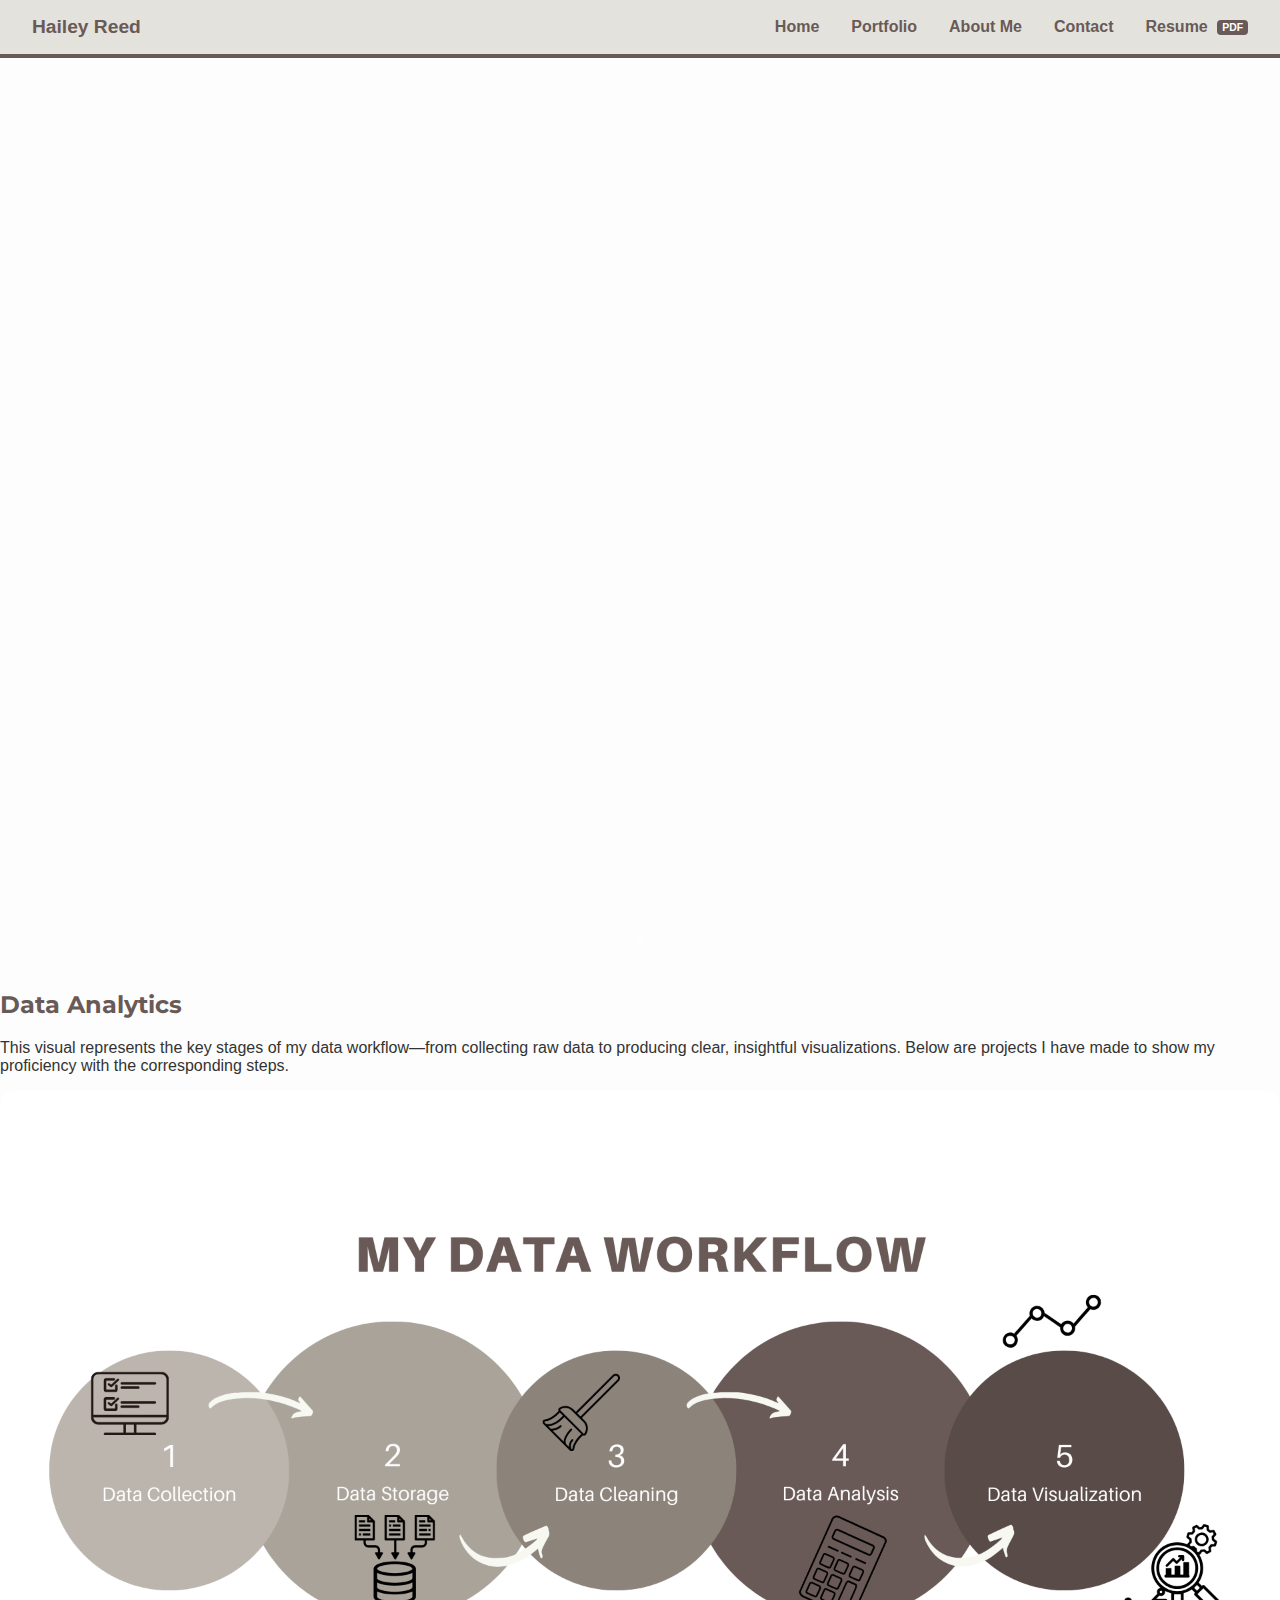
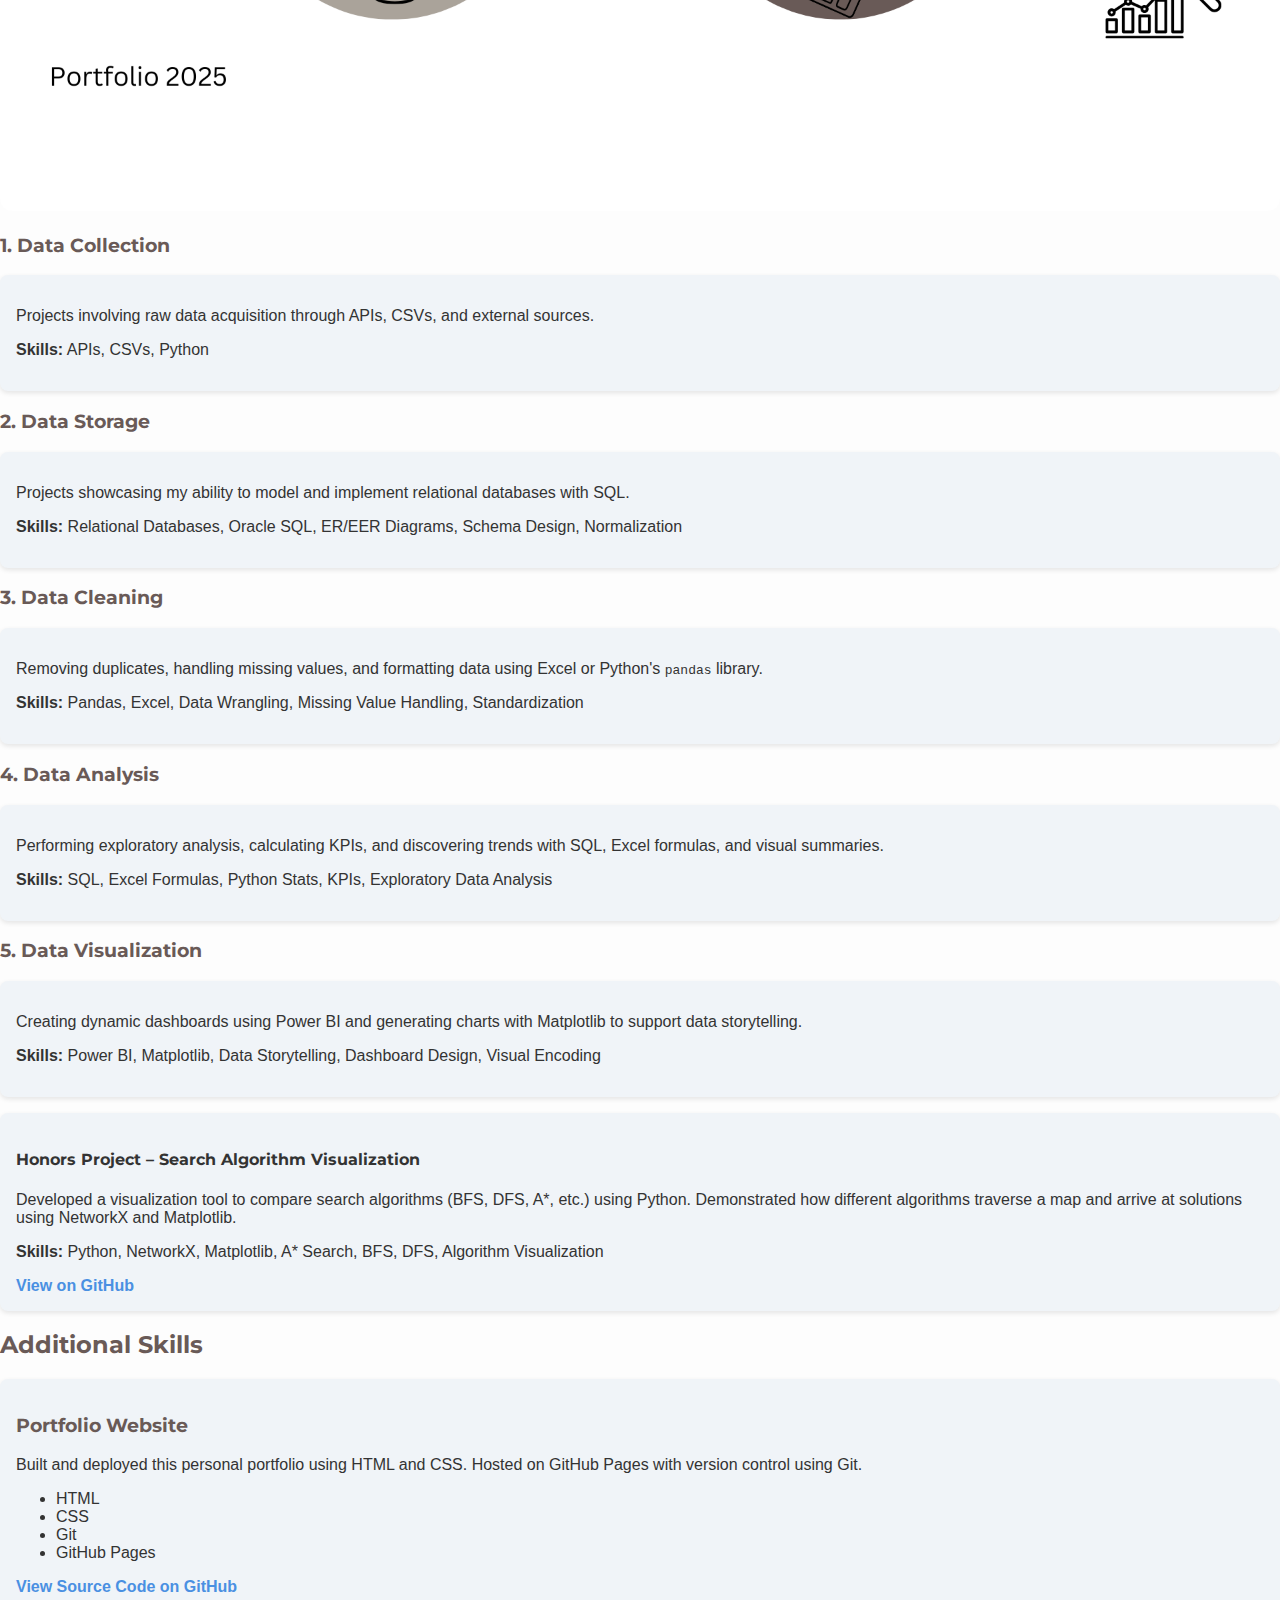
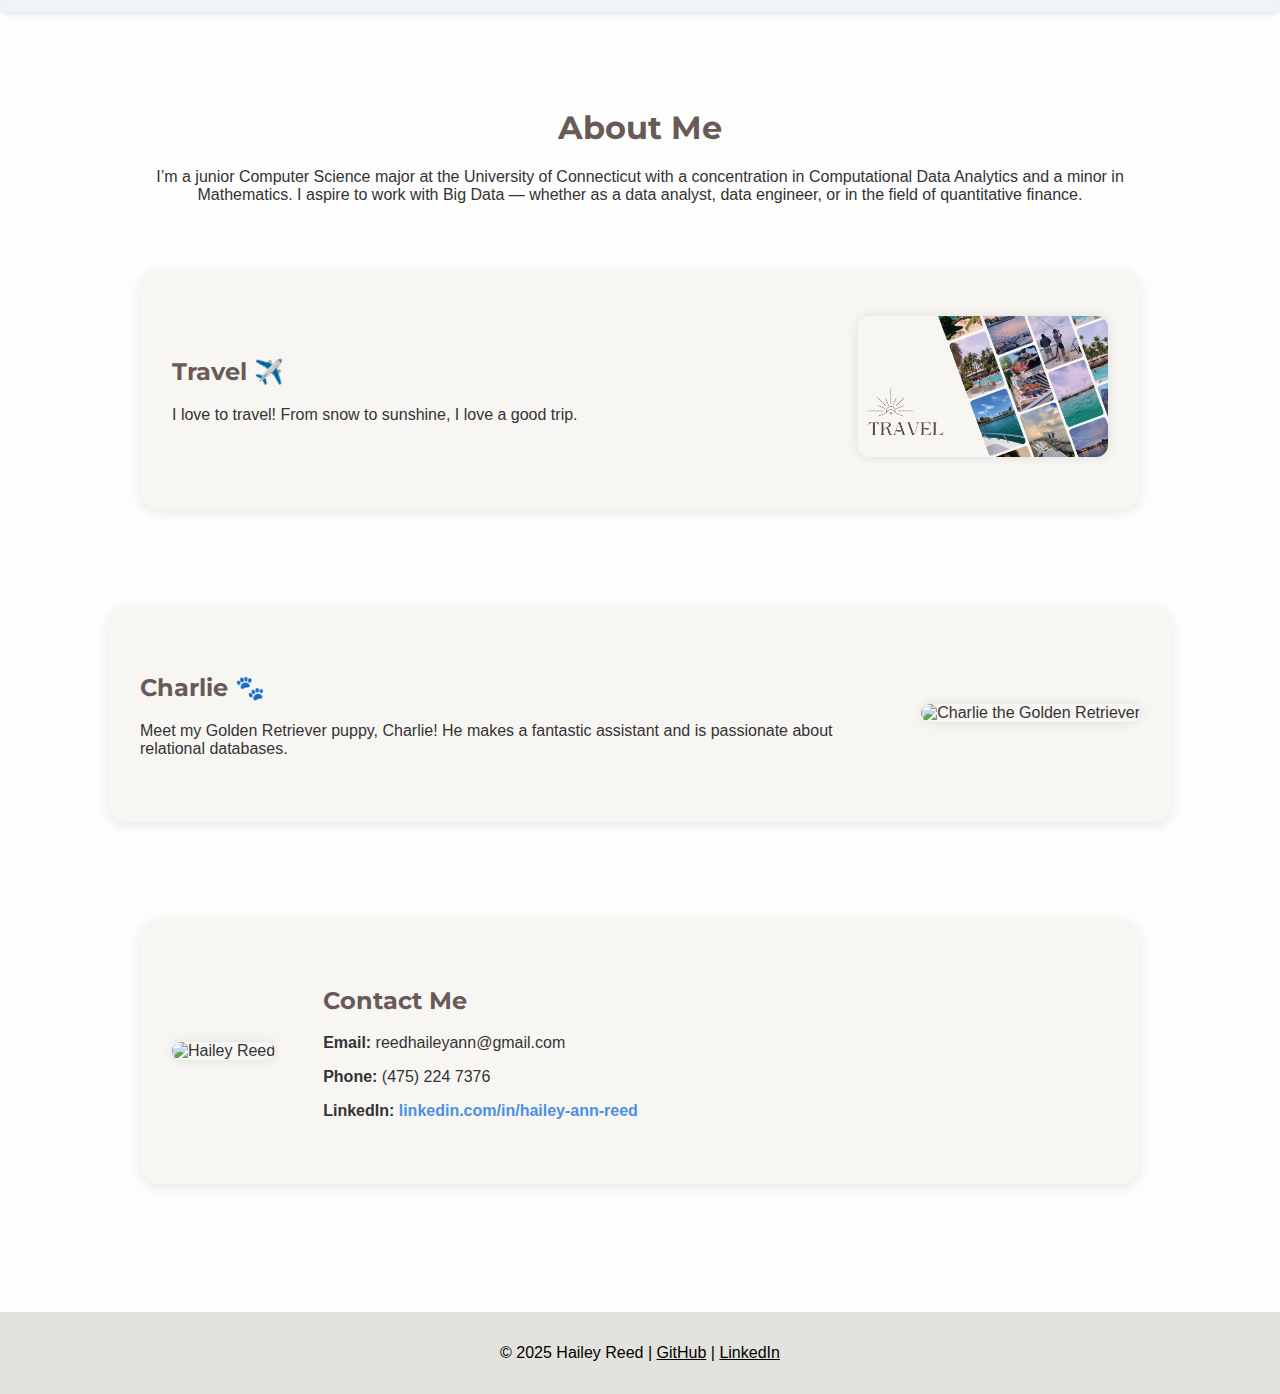
==== index.html @ c3142615 "Update index.html" ====
<!DOCTYPE html>
<html lang="en">
<head>
  <meta charset="UTF-8" />
  <meta name="viewport" content="width=device-width, initial-scale=1.0" />
  <title>Hailey Reed | Portfolio</title>
  <link rel="icon" type="image/png" href="favicon.png" sizes="32x32" />
  <style>
    @import url('https://fonts.googleapis.com/css2?family=Montserrat:wght@700&display=swap');

html {
  scroll-behavior: auto;
}
body {
  margin: 0;
  font-family: 'Segoe UI', sans-serif;
  background-color: #fdfdfd;
  color: #333;
  display: flex;
  flex-direction: column;
  padding-top: 70px;
}
h1, h2, h3, h4 {
  font-family: 'Montserrat', sans-serif;
}

/* Navigation Bar */
.top-nav {
  width: 100%;
  background-color: #e4e2dd;
  padding: 1rem 2rem;
  position: fixed;
  top: 0;
  left: 0;
  z-index: 1000;
  border-bottom: 4px solid #695a57;
  box-sizing: border-box;
}
.nav-container {
  display: flex;
  justify-content: space-between;
  align-items: center;
}
.nav-title {
  font-size: 1.2rem;
  font-weight: bold;
  color: #695a57;
}
.top-nav nav ul {
  list-style: none;
  margin: 0;
  padding: 0;
  display: flex;
  gap: 2rem;
}
.top-nav nav ul li a {
  text-decoration: none;
  color: #695a57;
  font-weight: bold;
  font-size: 1rem;
  transition: color 0.3s ease;
}
.top-nav nav ul li a:hover {
  color: #000;
}
.pdf-tag {
  background-color: #695a57;
  color: #fff;
  font-size: 0.65rem;
  padding: 2px 5px;
  border-radius: 4px;
  margin-left: 5px;
  vertical-align: middle;
}

/* Layout Containers */
.main-content {
  padding: 0;
}
.about-plain, .contact-main {
  max-width: 1000px;
  margin: 6rem auto;
  padding: 0 2rem;
  text-align: center;
}
.home-section {
  background-color: #bcb5ad;
  background: url('images/home_backround.png') no-repeat center center/cover;
  width: 100%;
  height: 100vh;
  display: flex;
  flex-direction: column;
  align-items: center;
  justify-content: flex-end;
  position: relative;
}
.scroll-down {
  position: absolute;
  bottom: 20px;
  font-size: 2rem;
  color: #fff;
  animation: bounce 2s infinite;
  left: 50%;
  transform: translateX(-50%);
}

/* Bounce Animation */
@keyframes bounce {
  0%, 100% {
    transform: translate(-50%, 0);
  }
  50% {
    transform: translate(-50%, -10px);
  }
}

/* Section Headings */
.about-plain h1, .contact-info h2, .main-content h2, .main-content h3 {
  color: #695a57;
}

/* Feature Sections */
.dog-container, .contact-card {
  display: flex;
  justify-content: center;
  align-items: center;
  gap: 3rem;
  background-color: #f8f6f3;
  border-radius: 20px;
  padding: 3rem 2rem;
  max-width: 1000px;
  margin: 4rem auto;
  box-shadow: 0 4px 12px rgba(0, 0, 0, 0.08);
  flex-wrap: wrap;
}
.dog-text, .contact-info {
  flex: 1;
  min-width: 250px;
  text-align: left;
}
.dog-text h2 {
  color: #695a57;
}
.dog-image img, .contact-photo img {
  width: 250px;
  border-radius: 12px;
  box-shadow: 0 0 12px rgba(0, 0, 0, 0.1);
}

/* Projects and Skills */
.project-card, .skills-box {
  background-color: #f0f4f8;
  padding: 1rem;
  margin: 1rem 0;
  border-radius: 8px;
  box-shadow: 0 2px 5px rgba(0, 0, 0, 0.1);
}
.project-card a, .contact-info a {
  color: #4a90e2;
  text-decoration: none;
  font-weight: bold;
}
.project-card a:hover, .contact-info a:hover {
  text-decoration: underline;
}

/* Footer */
footer {
  background-color: #e4e2dd;
  color: #000;
  text-align: center;
  padding: 1rem;
  margin-top: 2rem;
}
footer a {
  color: #000;
  text-decoration: underline;
}

/* Media Queries */

/* Large Screens */
@media (min-width: 1300px) {
  .home-section {
    max-width: 1200px;
    margin: 0 auto;
  }
}

/* Mobile & Tablet */
@media (max-width: 768px) {
  .home-section {
    height: auto;
    padding: 100px 20px 50px;
    max-width: 500px; /* increased width */
    margin: 0 auto;
    background-size: contain;
    background-position: top center;
    display: flex;
    flex-direction: column;
    align-items: center;
    gap: 1rem;
  }

  .profile-image {
    width: 200px; /* increase from default */
  }
}



  </style>
</head>

<body>
  <header class="top-nav">
    <div class="nav-container">
      <div class="nav-title">Hailey Reed</div>
      <nav>
        <ul>
          <li><a href="#home">Home</a></li>
          <li><a href="#portfolio">Portfolio</a></li>
          <li><a href="#about">About Me</a></li>
          <li><a href="#contact">Contact</a></li>
          <li><a href="Resume.pdf" target="_blank">Resume <span class="pdf-tag">PDF</span></a></li>
        </ul>
      </nav>
    </div>
  </header>

  <main class="main-content">
    <section id="home" class="home-section">
      <div class="scroll-down">↓</div>
    </section>

    <section id="portfolio">
      <h2>Data Analytics</h2>
      <p>This visual represents the key stages of my data workflow—from collecting raw data to producing clear, insightful visualizations. Below are projects I have made to show my proficiency with the corresponding steps.</p>
      <img src="images/5steps.png" alt="Data Workflow Diagram" style="max-width: 100%; border-radius: 12px;" />

      <h3>1. Data Collection</h3>
      <div class="project-card">
        <p>Projects involving raw data acquisition through APIs, CSVs, and external sources.</p>
        <p><strong>Skills:</strong> APIs, CSVs, Python</p>
      </div>

      <h3>2. Data Storage</h3>
      <div class="project-card">
        <p>Projects showcasing my ability to model and implement relational databases with SQL.</p>
        <p><strong>Skills:</strong> Relational Databases, Oracle SQL, ER/EER Diagrams, Schema Design, Normalization</p>
      </div>

      <h3>3. Data Cleaning</h3>
      <div class="project-card">
        <p>Removing duplicates, handling missing values, and formatting data using Excel or Python's <code>pandas</code> library.</p>
        <p><strong>Skills:</strong> Pandas, Excel, Data Wrangling, Missing Value Handling, Standardization</p>
      </div>

      <h3>4. Data Analysis</h3>
      <div class="project-card">
        <p>Performing exploratory analysis, calculating KPIs, and discovering trends with SQL, Excel formulas, and visual summaries.</p>
        <p><strong>Skills:</strong> SQL, Excel Formulas, Python Stats, KPIs, Exploratory Data Analysis</p>
      </div>

      <h3>5. Data Visualization</h3>
      <div class="project-card">
        <p>Creating dynamic dashboards using Power BI and generating charts with Matplotlib to support data storytelling.</p>
        <p><strong>Skills:</strong> Power BI, Matplotlib, Data Storytelling, Dashboard Design, Visual Encoding</p>
      </div>

      <div class="project-card">
        <h4>Honors Project – Search Algorithm Visualization</h4>
        <p>Developed a visualization tool to compare search algorithms (BFS, DFS, A*, etc.) using Python. Demonstrated how different algorithms traverse a map and arrive at solutions using NetworkX and Matplotlib.</p>
        <p><strong>Skills:</strong> Python, NetworkX, Matplotlib, A* Search, BFS, DFS, Algorithm Visualization</p>
        <a href="https://github.com/haileyannreed/yourproject" target="_blank">View on GitHub</a>
      </div>

      <h2>Additional Skills</h2>
      <div class="project-card">
        <h3>Portfolio Website</h3>
        <p>Built and deployed this personal portfolio using HTML and CSS. Hosted on GitHub Pages with version control using Git.</p>
        <ul>
          <li>HTML</li>
          <li>CSS</li>
          <li>Git</li>
          <li>GitHub Pages</li>
        </ul>
        <a href="https://github.com/haileyannreed/portfolio" target="_blank">View Source Code on GitHub</a>
      </div>
    </section>

    <section id="about" class="about-plain">
      <h1>About Me</h1>
      <p>I’m a junior Computer Science major at the University of Connecticut with a concentration in Computational Data Analytics and a minor in Mathematics. I aspire to work with Big Data — whether as a data analyst, data engineer, or in the field of quantitative finance.</p>

      <div class="dog-container">
        <div class="dog-text">
          <h2>Travel ✈️</h2>
          <p>I love to travel! From snow to sunshine, I love a good trip.</p>
        </div>
        <div class="dog-image">
          <img src="images/photo_trav.png" alt="Travel Photos" />
        </div>
      </div>
    </section>
      
      <div class="dog-container">
        <div class="dog-text">
          <h2>Charlie 🐾</h2>
          <p>Meet my Golden Retriever puppy, Charlie! He makes a fantastic assistant and is passionate about relational databases.</p>
        </div>
        <div class="dog-image">
          <img src="images/newchar.png" alt="Charlie the Golden Retriever" />
        </div>
      </div>
    </section>

  <section id="contact" class="contact-main">
      <div class="contact-card">
        <div class="contact-photo">
          <img src="images/Headshot_Jan2025.jpg" alt="Hailey Reed" />
        </div>
        <div class="contact-info">
          <h2>Contact Me</h2>
          <p><strong>Email:</strong> reedhaileyann@gmail.com</p>
          <p><strong>Phone:</strong> (475) 224 7376</p>
          <p><strong>LinkedIn:</strong> <a href="https://www.linkedin.com/in/hailey-ann-reed/" target="_blank">linkedin.com/in/hailey-ann-reed</a></p>
        </div>
      </div>
  </section>
  </main>
  
  <footer>
    <p>© 2025 Hailey Reed | <a href="https://github.com/haileyannreed">GitHub</a> | <a href="https://www.linkedin.com/in/hailey-ann-reed/">LinkedIn</a></p>
  </footer>
</body>
</html>
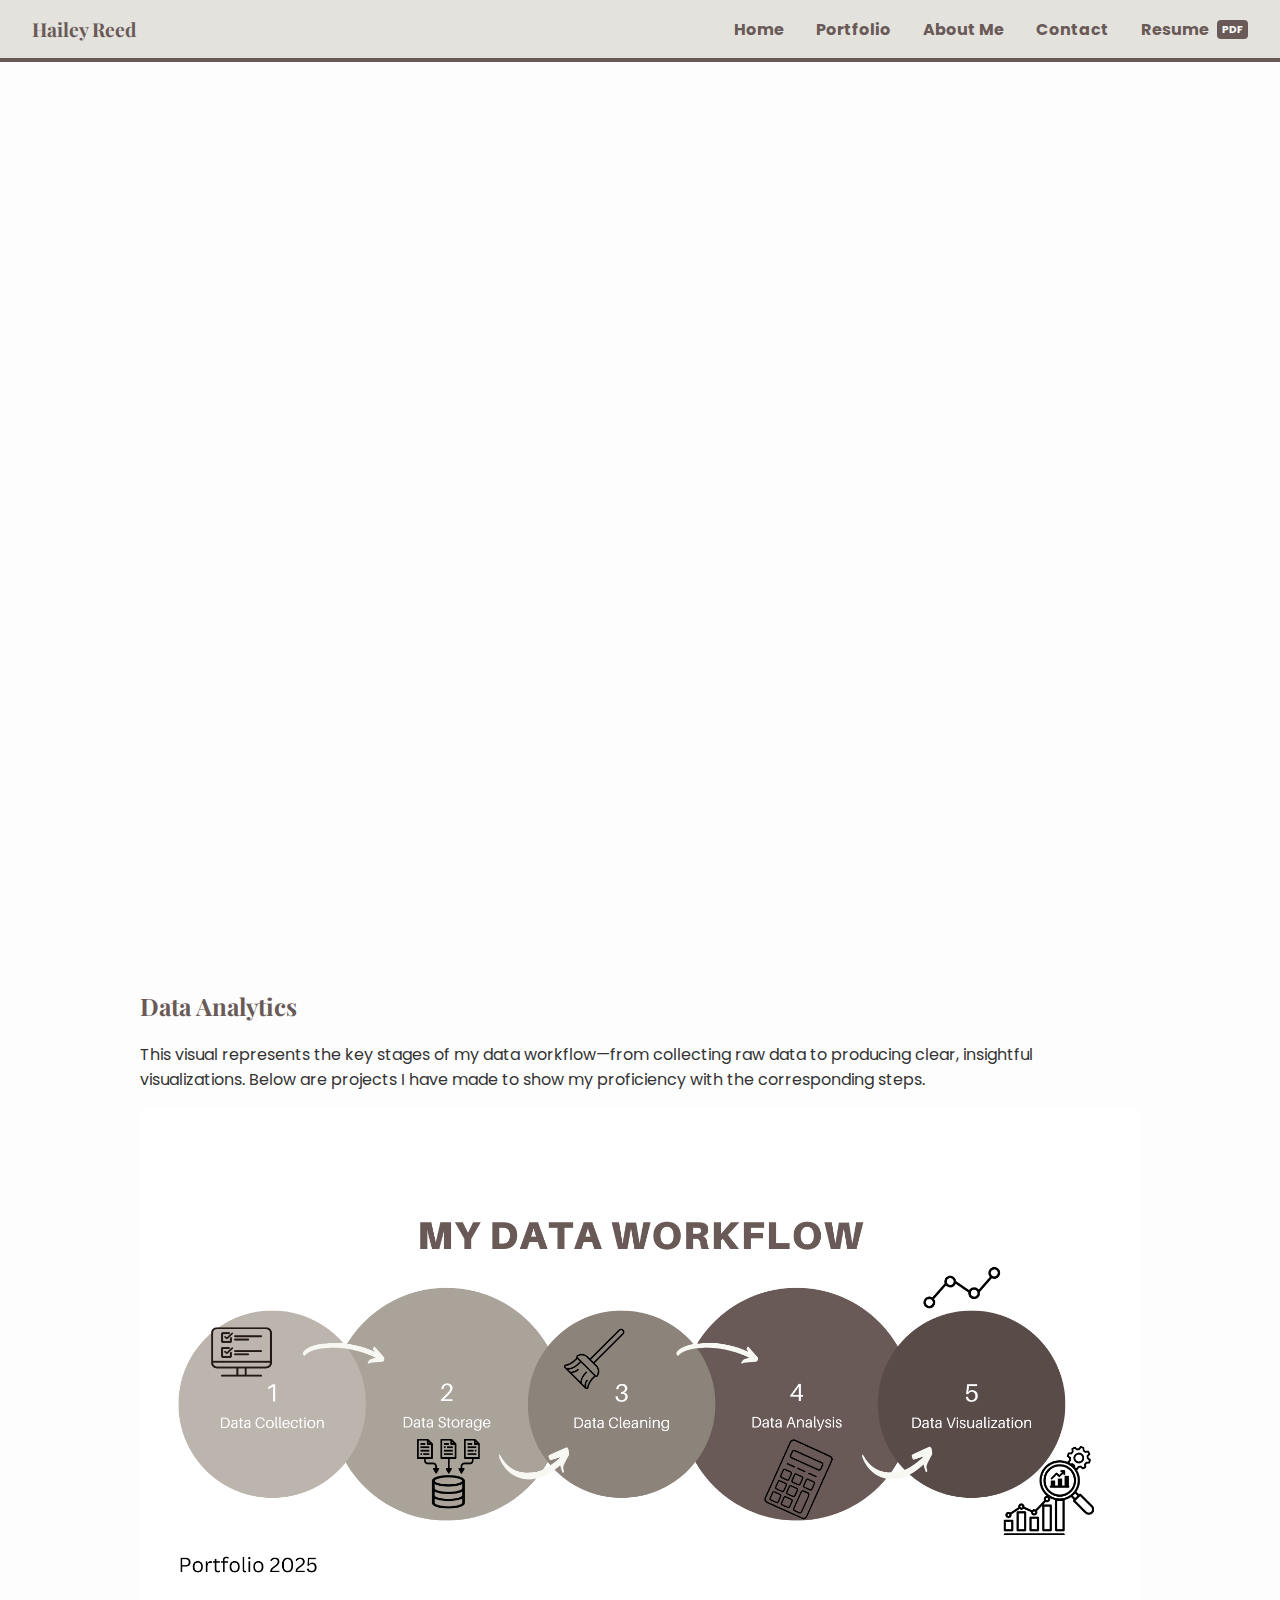
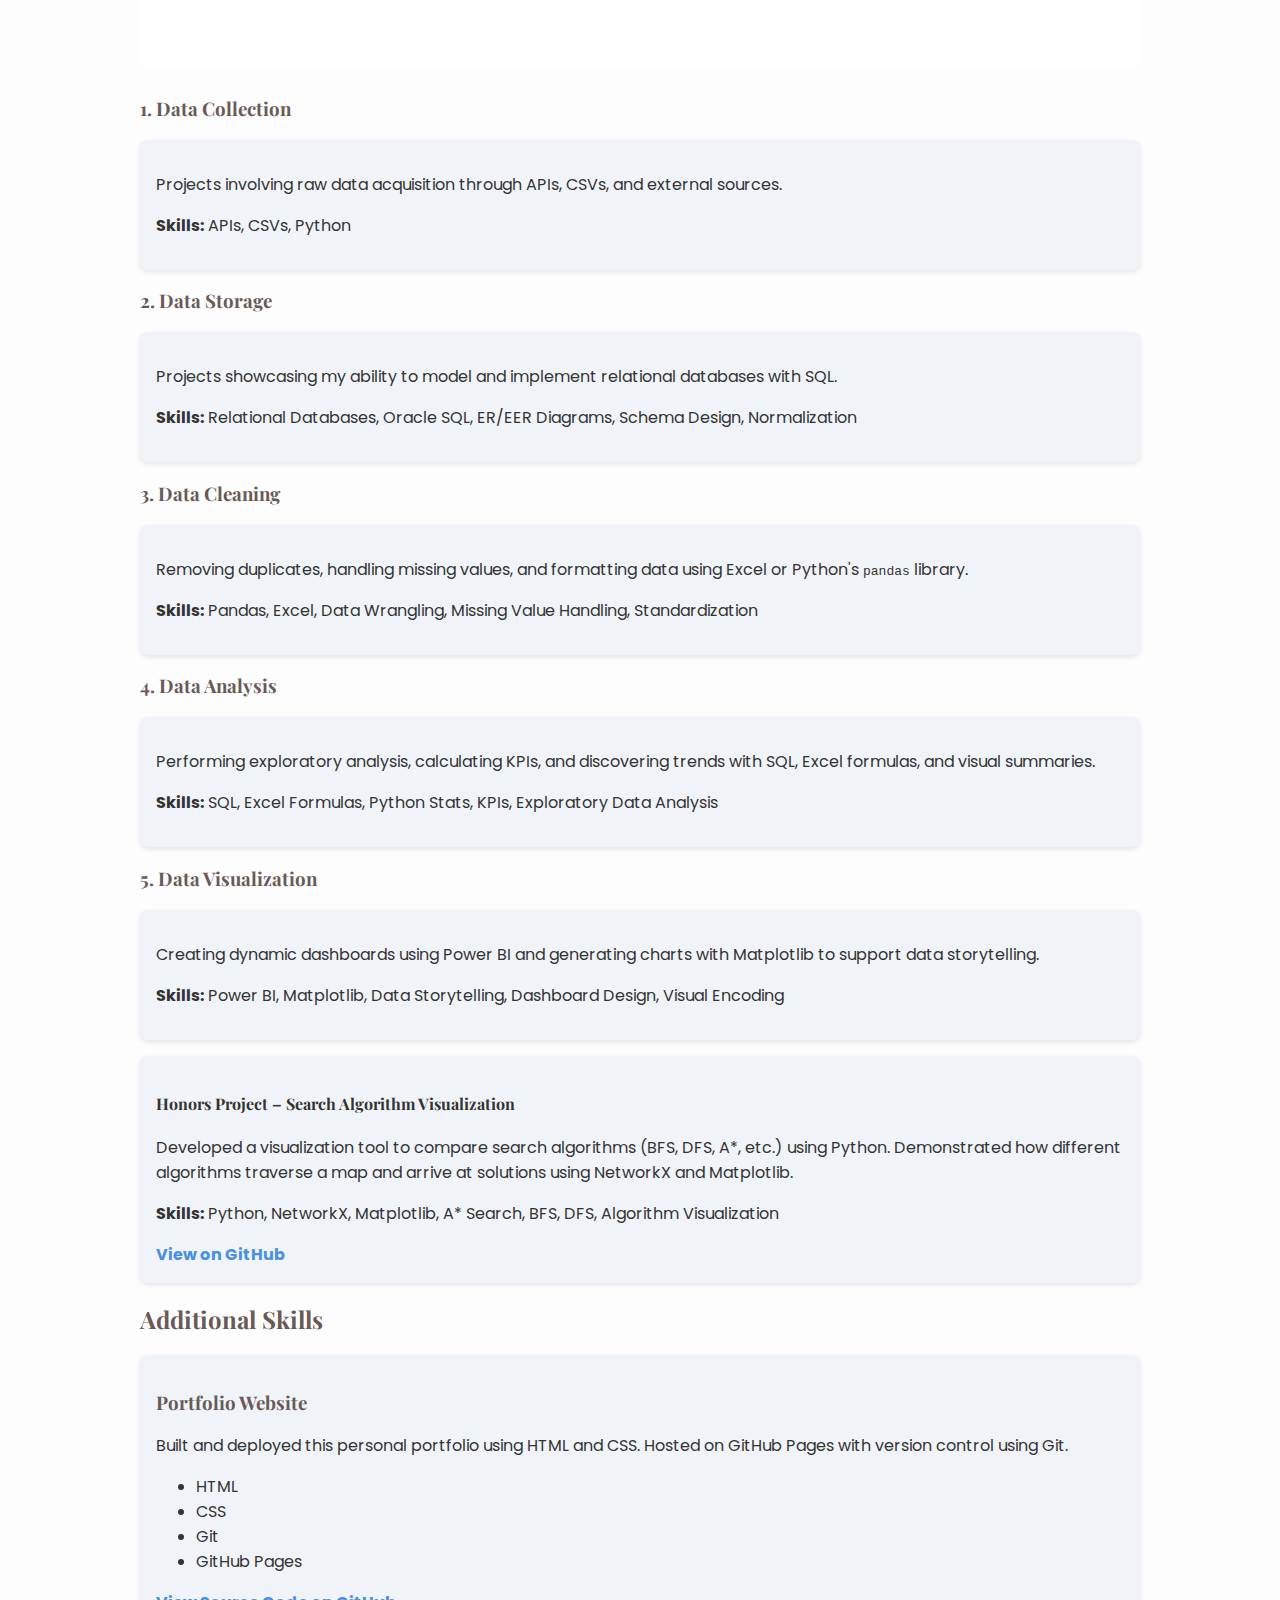
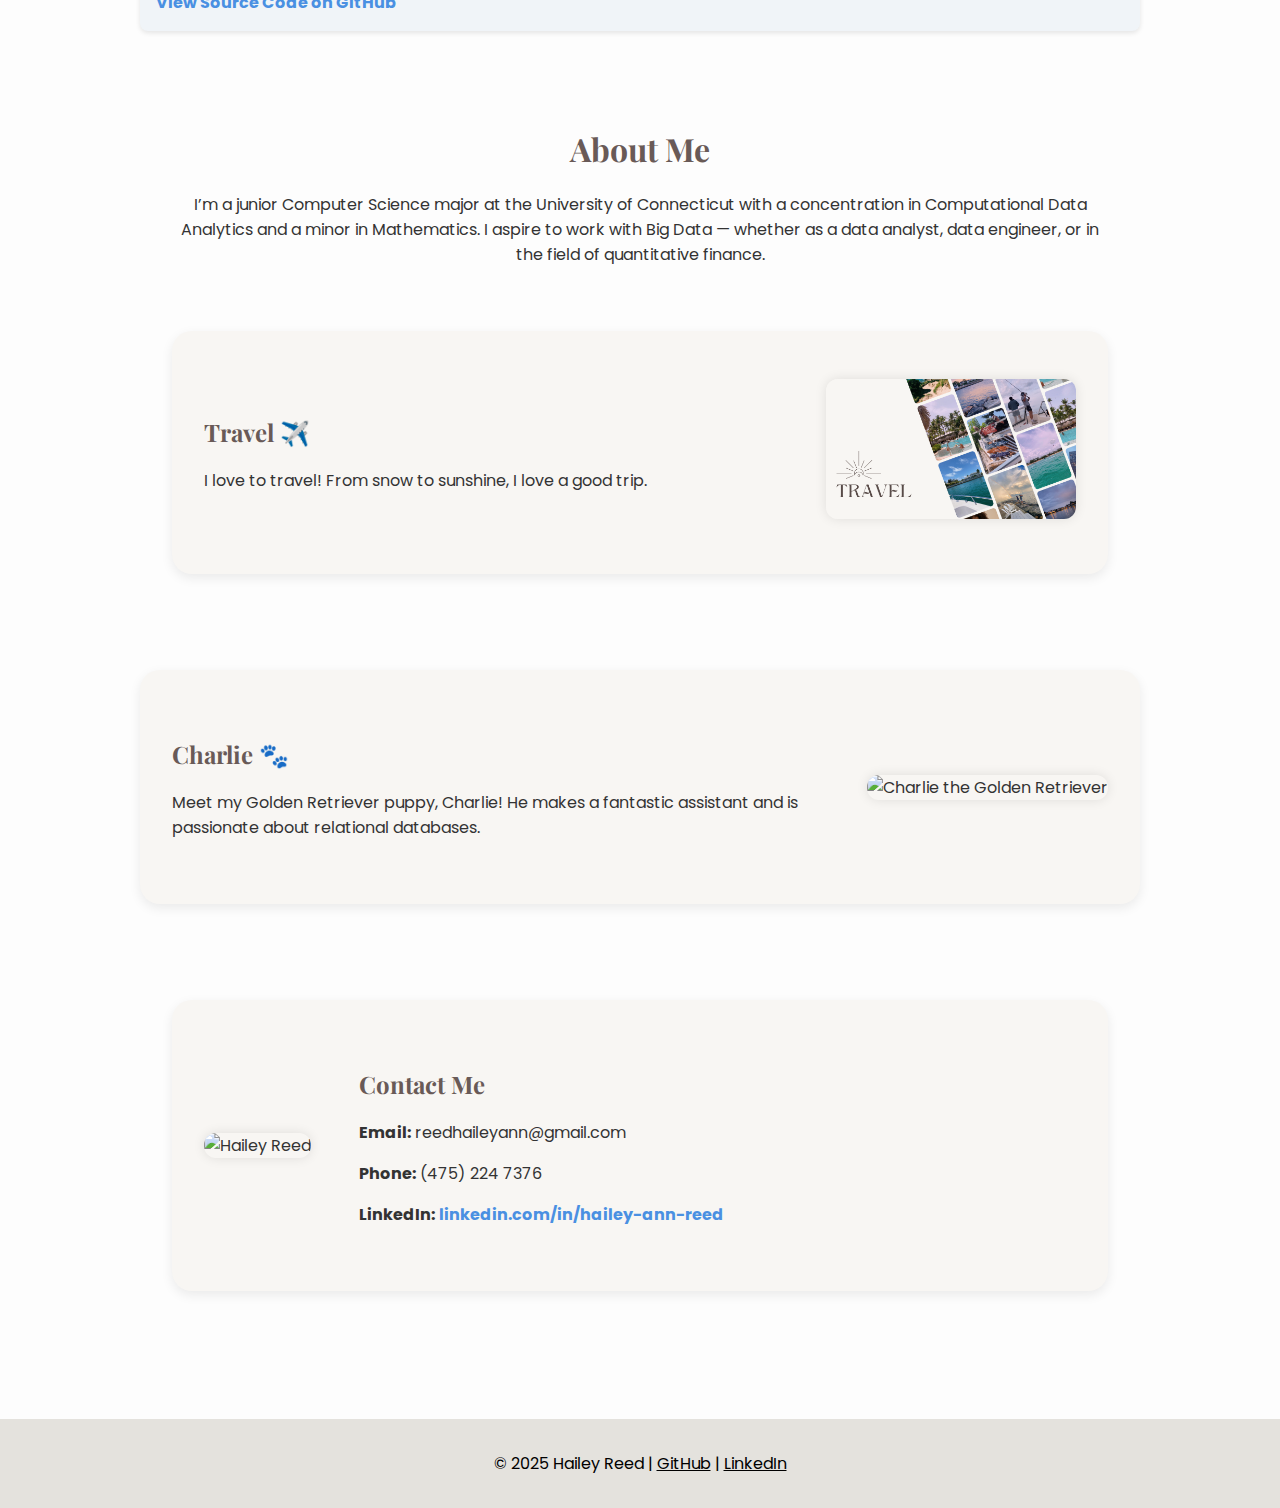
==== commit 7fc9ae42: "Update index.html" ====
--- a/index.html
+++ b/index.html
@@ -5,23 +5,24 @@
   <meta name="viewport" content="width=device-width, initial-scale=1.0" />
   <title>Hailey Reed | Portfolio</title>
   <link rel="icon" type="image/png" href="favicon.png" sizes="32x32" />
+  <link href="https://fonts.googleapis.com/css2?family=Playfair+Display&display=swap" rel="stylesheet">
+  <link href="https://fonts.googleapis.com/css2?family=Poppins:wght@300;400;500;700&display=swap" rel="stylesheet">
   <style>
-    @import url('https://fonts.googleapis.com/css2?family=Montserrat:wght@700&display=swap');
 
 html {
   scroll-behavior: auto;
 }
 body {
   margin: 0;
-  font-family: 'Segoe UI', sans-serif;
+  font-family: 'Poppins', sans-serif;
   background-color: #fdfdfd;
   color: #333;
   display: flex;
   flex-direction: column;
   padding-top: 70px;
 }
-h1, h2, h3, h4 {
-  font-family: 'Montserrat', sans-serif;
+h1, h2, h3, h4, .nav-title {
+  font-family: 'Playfair Display', serif;
 }
 
 /* Navigation Bar */
@@ -75,7 +76,9 @@
 
 /* Layout Containers */
 .main-content {
-  padding: 0;
+  padding: 0 2rem;
+  max-width: 1000px;
+  margin: 0 auto;
 }
 .about-plain, .contact-main {
   max-width: 1000px;
@@ -187,25 +190,37 @@
   }
 }
 
-/* Mobile & Tablet */
+/* Phone & Small Screens */
 @media (max-width: 768px) {
+  body {
+    padding-top: 115px;
+  }
   .home-section {
-    height: auto;
-    padding: 100px 20px 50px;
-    max-width: 500px; /* increased width */
-    margin: 0 auto;
-    background-size: contain;
-    background-position: top center;
-    display: flex;
+    height: 70vh;
+    background-size: cover;
+    background-position: center;
+    margin: 0;
+    max-width: 100%;
+    padding-top:70px;
+  }
+  .nav-container {
     flex-direction: column;
     align-items: center;
+    gap: 0.5rem;
+  }
+
+  .top-nav nav ul {
+    flex-direction: row; /* stay horizontal */
     gap: 1rem;
-  }
-
-  .profile-image {
-    width: 200px; /* increase from default */
-  }
-}
+    padding-left: 0;
+    margin: 0;
+  }
+
+  .nav-title {
+    margin-bottom: 0.5rem;
+  }
+}
+
 
 
 
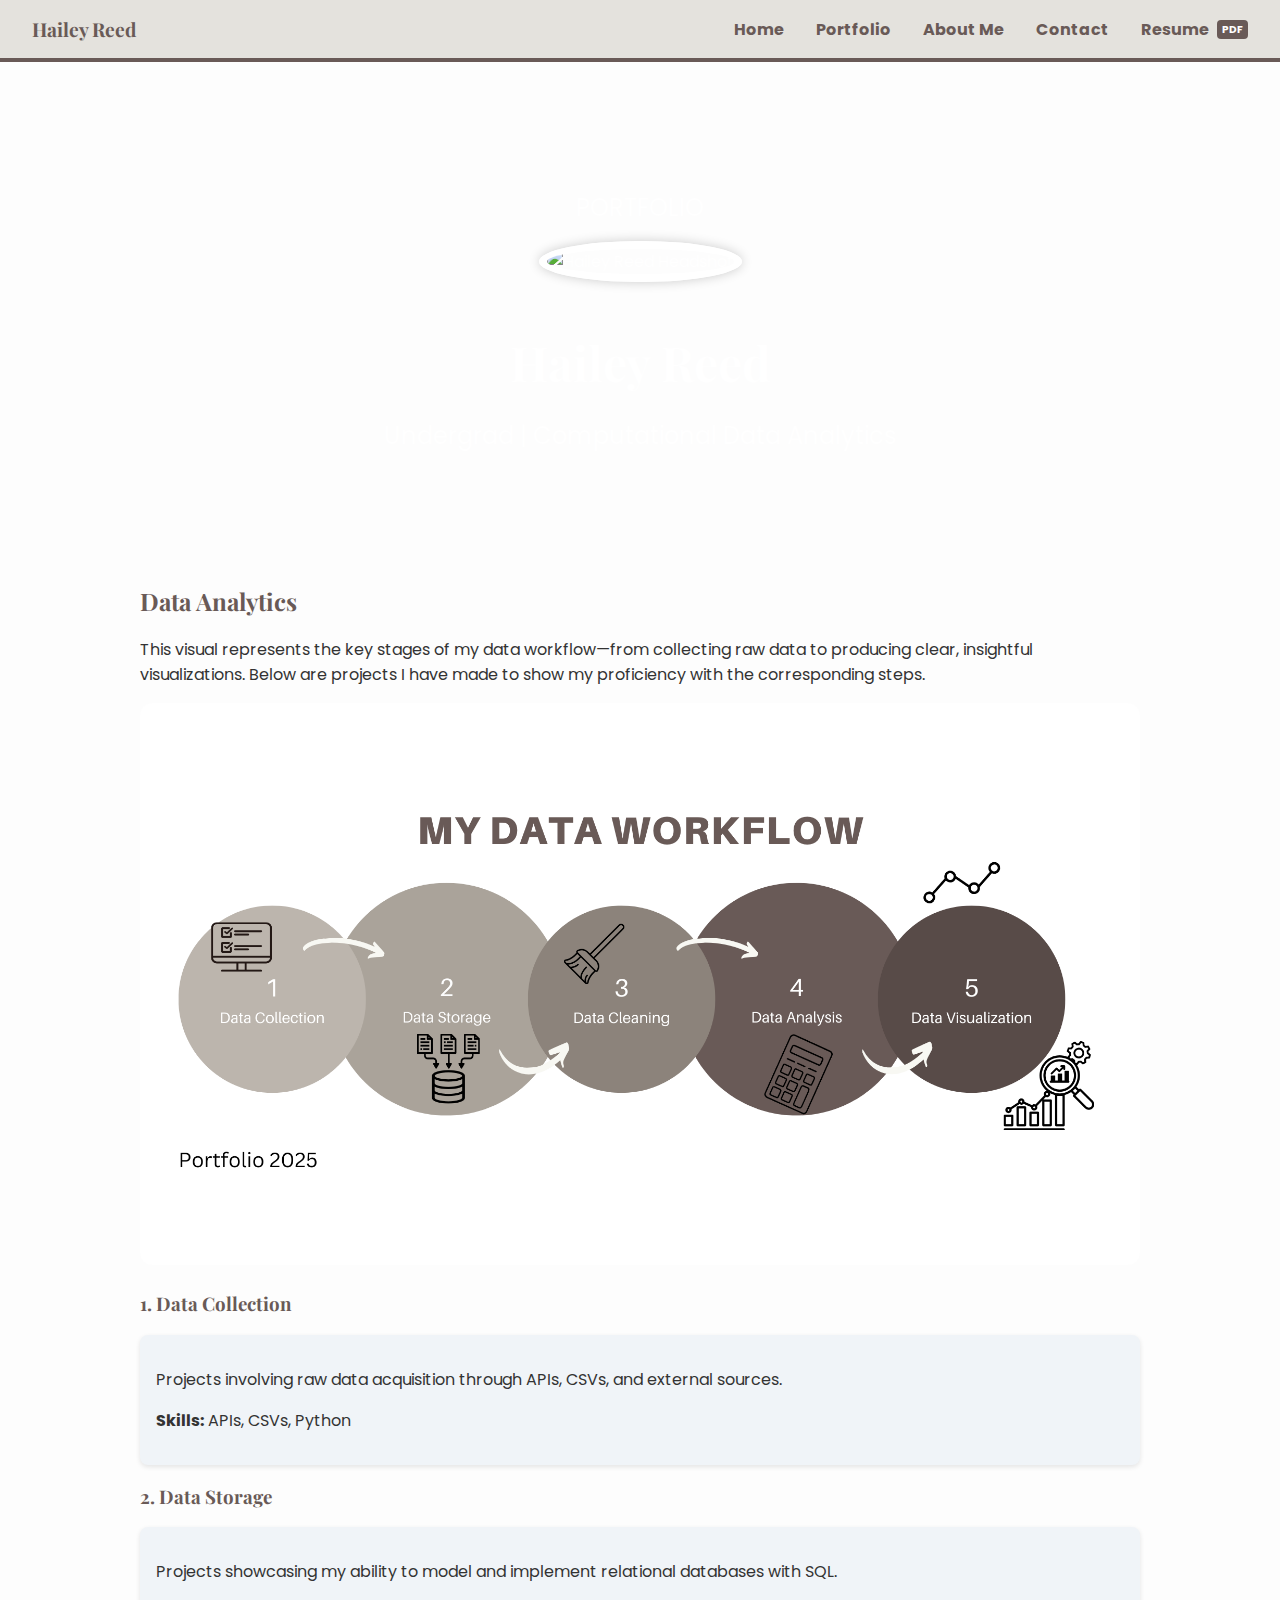
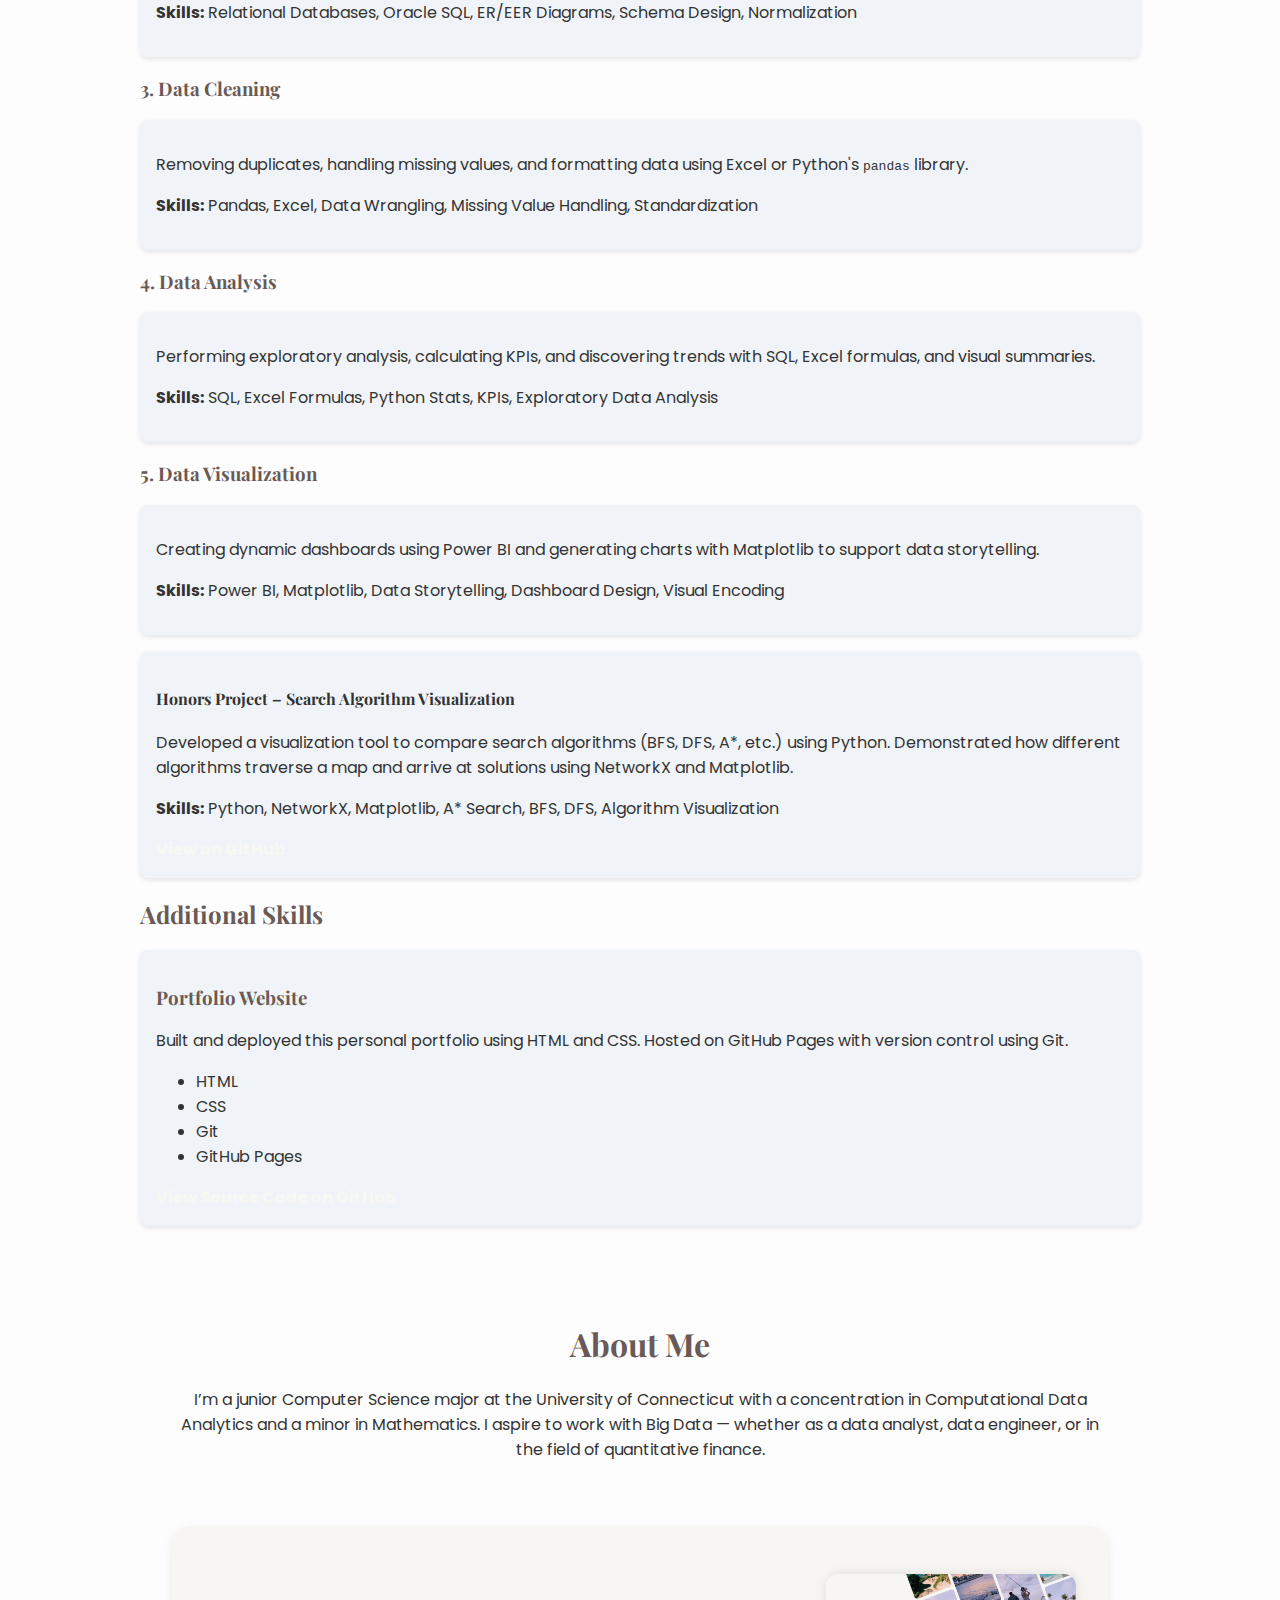
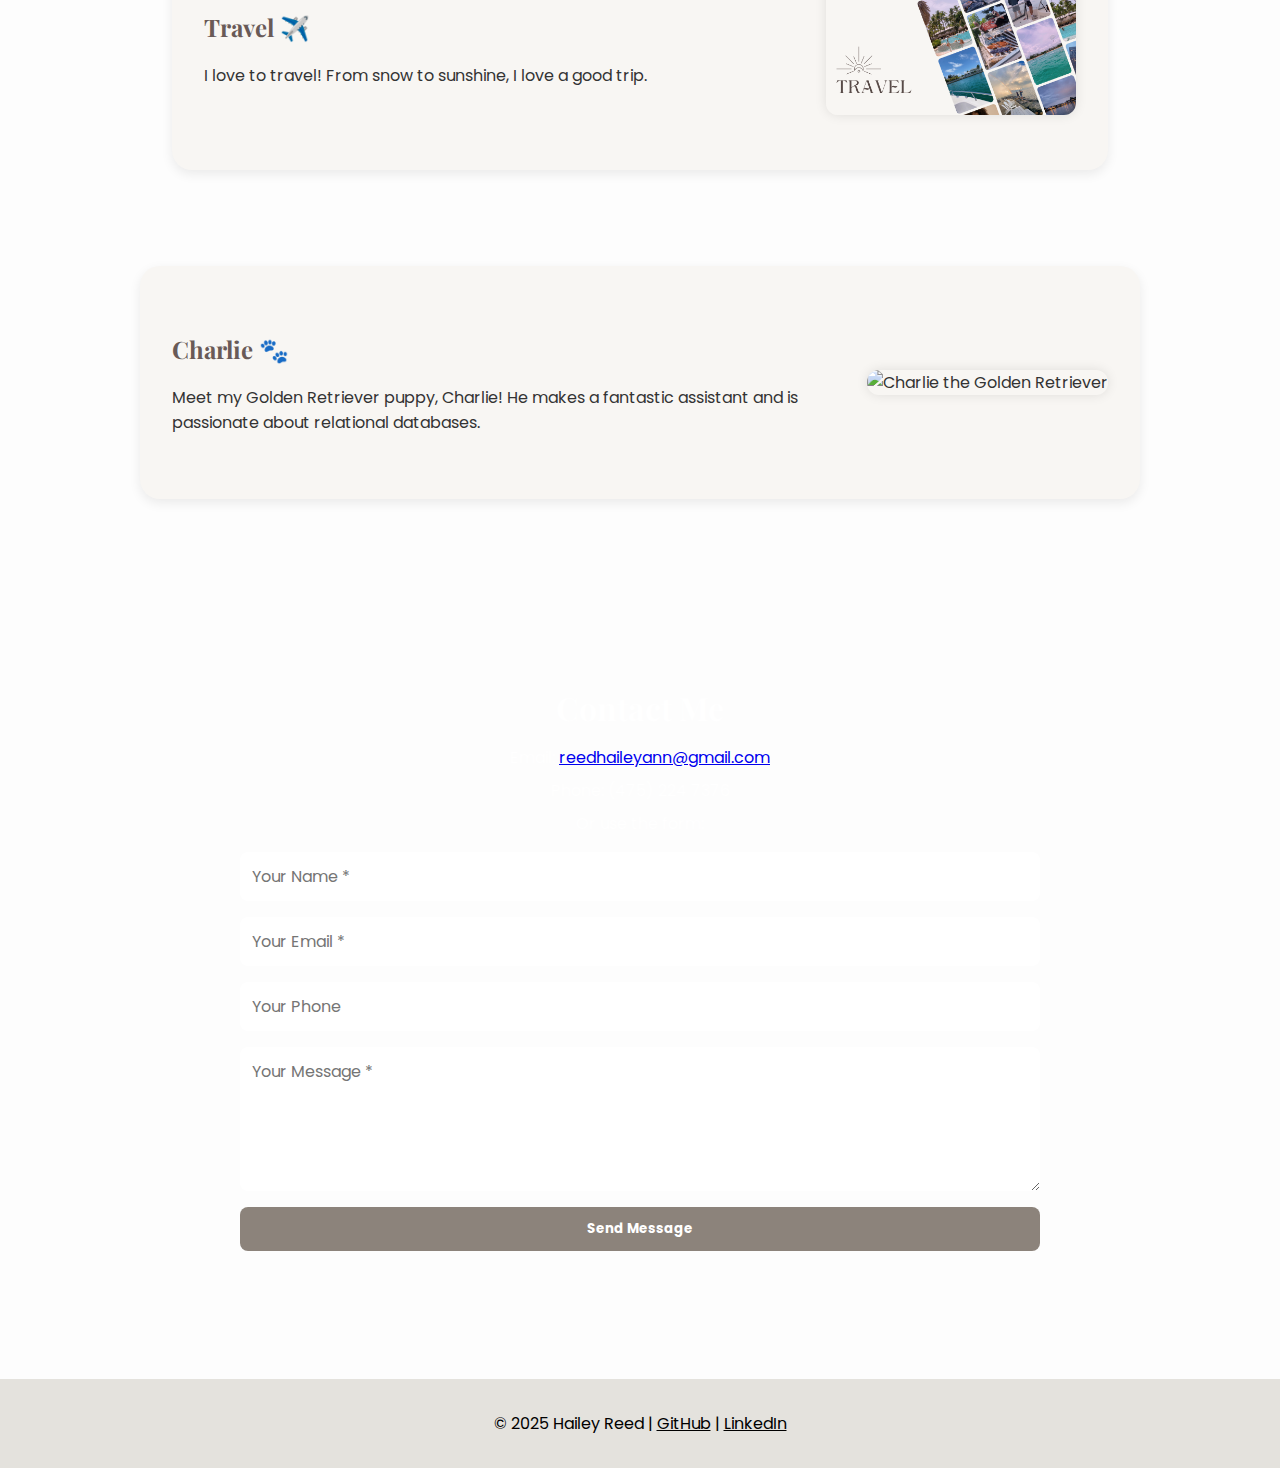
==== commit bbfb7160: "Update index.html" ====
--- a/index.html
+++ b/index.html
@@ -17,17 +17,18 @@
   font-family: 'Poppins', sans-serif;
   background-color: #fdfdfd;
   color: #333;
-  display: flex;
   flex-direction: column;
   padding-top: 70px;
 }
+
 h1, h2, h3, h4, .nav-title {
   font-family: 'Playfair Display', serif;
 }
 
-/* Navigation Bar */
+/* TOP NAV BAR */
 .top-nav {
   width: 100%;
+  transition: top 0.3s ease;
   background-color: #e4e2dd;
   padding: 1rem 2rem;
   position: fixed;
@@ -74,29 +75,93 @@
   vertical-align: middle;
 }
 
+
+
+
+
+
+
 /* Layout Containers */
+.home-section {
+  background: url('images/backround.png') no-repeat center center/cover;
+  color: #fff;
+  padding: 4rem 2rem;
+  text-align: center;
+  position: relative;
+
+  display: flex;
+  justify-content: center;
+  align-items: center;
+}
+
+.home-overlay {
+  padding: 2rem;
+  border-radius: 12px;
+  max-width: 800px;
+  margin: 0 auto;
+}
+
+.home-section h1 {
+  font-family: 'Playfair Display', serif;
+  font-size: 3rem;
+  margin-bottom: 1rem;
+}
+.home-section p {
+  font-family: 'Poppins', sans-serif;
+  font-size: 1.5rem;
+  margin-bottom: 1rem;
+}
 .main-content {
   padding: 0 2rem;
   max-width: 1000px;
   margin: 0 auto;
 }
-.about-plain, .contact-main {
+.about-me-section {
+  height: 100vh;
+  display: flex;
+  justify-content: center;
+  align-items: center;
+  text-align: center;
+  position: relative;
+}
+
+.about-overlay {
+  background-color: rgba(255, 255, 255, 0); /* transparent */
+  padding: 2rem;
+  border-radius: 12px;
+  max-width: 800px;
+}
+
+.headshot-img {
+  width: 400px;
+  height: 400px;
+  border-radius: 50%;
+  border: 8px solid white;
+  object-fit: cover;
+  margin-bottom: 1rem;
+  box-shadow: 0 0 12px rgba(0,0,0,0.2);
+}
+
+.about-me-section h1 {
+  font-family: 'Playfair Display', serif;
+  font-size: 4.5rem;
+  color: #4a3f3f;
+  margin-bottom: 0.5rem;
+}
+
+.about-me-section p {
+  font-family: 'Poppins', sans-serif;
+  font-size: 1.1rem;
+  color: #4a3f3f;
+}
+
+.about-plain {
   max-width: 1000px;
   margin: 6rem auto;
   padding: 0 2rem;
   text-align: center;
 }
-.home-section {
-  background-color: #bcb5ad;
-  background: url('images/home_backround.png') no-repeat center center/cover;
-  width: 100%;
-  height: 100vh;
-  display: flex;
-  flex-direction: column;
-  align-items: center;
-  justify-content: flex-end;
-  position: relative;
-}
+
 .scroll-down {
   position: absolute;
   bottom: 20px;
@@ -123,7 +188,7 @@
 }
 
 /* Feature Sections */
-.dog-container, .contact-card {
+.dog-container {
   display: flex;
   justify-content: center;
   align-items: center;
@@ -136,7 +201,7 @@
   box-shadow: 0 4px 12px rgba(0, 0, 0, 0.08);
   flex-wrap: wrap;
 }
-.dog-text, .contact-info {
+.dog-text {
   flex: 1;
   min-width: 250px;
   text-align: left;
@@ -144,7 +209,7 @@
 .dog-text h2 {
   color: #695a57;
 }
-.dog-image img, .contact-photo img {
+.dog-image img {
   width: 250px;
   border-radius: 12px;
   box-shadow: 0 0 12px rgba(0, 0, 0, 0.1);
@@ -158,14 +223,78 @@
   border-radius: 8px;
   box-shadow: 0 2px 5px rgba(0, 0, 0, 0.1);
 }
-.project-card a, .contact-info a {
-  color: #4a90e2;
+.project-card a {
+  color: #f8f8f3;
   text-decoration: none;
   font-weight: bold;
 }
-.project-card a:hover, .contact-info a:hover {
+.project-card a:hover {
   text-decoration: underline;
 }
+
+/* CONTACT SECTION */
+.contact-section {
+  background: url('images/backround.png') no-repeat center center/cover;
+  color: #fff;
+  padding: 4rem 2rem;
+  text-align: center;
+  position: relative;
+}
+
+.contact-overlay {
+  padding: 2rem;
+  border-radius: 12px;
+  max-width: 800px;
+  margin: 0 auto;
+}
+
+.contact-section h2 {
+  font-family: 'Playfair Display', serif;
+  font-size: 2rem;
+  margin-bottom: 1rem;
+}
+
+.contact-section p {
+  font-family: 'Poppins', sans-serif;
+  margin: 0.5rem 0;
+}
+
+.contact-form {
+  display: flex;
+  flex-direction: column;
+  gap: 1rem;
+  margin-top: 1rem;
+}
+
+.contact-form input,
+.contact-form textarea {
+  padding: 0.75rem;
+  border: none;
+  border-radius: 8px;
+  font-family: 'Poppins', sans-serif;
+  font-size: 1rem;
+}
+
+.contact-form textarea {
+  min-height: 120px;
+}
+
+.contact-form button {
+  padding: 0.75rem;
+  background-color: #8c837b;
+  color: #fff;
+  border: none;
+  border-radius: 8px;
+  cursor: pointer;
+  font-weight: bold;
+  font-family: 'Poppins', sans-serif;
+  transition: background-color 0.3s ease;
+}
+
+.contact-form button:hover {
+  background-color: #695a57;
+}
+
 
 /* Footer */
 footer {
@@ -180,28 +309,18 @@
   text-decoration: underline;
 }
 
-/* Media Queries */
-
-/* Large Screens */
-@media (min-width: 1300px) {
-  .home-section {
-    max-width: 1200px;
-    margin: 0 auto;
-  }
-}
-
-/* Phone & Small Screens */
-@media (max-width: 768px) {
+
+/* SCREEN SIZES */
+
+/* Large Screens [full screen computer] */
+@media (min-width: 769px) {
+
+}
+
+/* Medium Screens [split screen] */
+@media (max-width: 660px) and (min-width: 495px) {
   body {
-    padding-top: 115px;
-  }
-  .home-section {
-    height: 70vh;
-    background-size: cover;
-    background-position: center;
-    margin: 0;
-    max-width: 100%;
-    padding-top:70px;
+    padding-top: 110px;
   }
   .nav-container {
     flex-direction: column;
@@ -220,13 +339,111 @@
     margin-bottom: 0.5rem;
   }
 }
-
-
+@media (max-width: 494px) and (min-width: 441px) {
+  body {
+    padding-top: 135px;
+  }
+  .nav-container {
+    flex-direction: column;
+    align-items: center;
+    gap: 0.5rem;
+  }
+
+  .top-nav nav ul {
+    flex-direction: row; /* stay horizontal */
+    gap: 1rem;
+    padding-left: 0;
+    margin: 0;
+  }
+  .home-section{
+    height: 60vh;
+  }
+  .headshot-img {
+    width: 250px;
+    height: 250px;
+    margin-bottom: 1rem;
+  }
+
+  .nav-title {
+    margin-bottom: 0.5rem;
+  }
+}
+/* Small Screens [phone screen] */
+@media (max-width: 440px) {
+  body {
+    padding-top: 135px;
+  }
+  .nav-container {
+    flex-direction: column;
+    align-items: center;
+    gap: 0.5rem;
+  }
+
+  .top-nav nav ul {
+    flex-direction: row; /* stay horizontal */
+    gap: 1rem;
+    padding-left: 0;
+    margin: 0;
+  }
+
+  .nav-title {
+    margin-bottom: 0.5rem;
+  }
+
+  .home-section{
+    height: 60vh;
+  }
+
+  .headshot-img {
+    width: 250px;
+    height: 250px;
+    margin-bottom: 1rem;
+  }
+
+  .home-overlay {
+    padding: 1rem;
+  }
+
+  .home-section h1 {
+    font-size: 2rem;
+  }
+
+  .home-section p {
+    font-size: 1rem;
+  }
+}
 
 
   </style>
 </head>
 
+
+<script>
+  let lastScrollTop = 0;
+  const nav = document.querySelector('.top-nav');
+
+  window.addEventListener('scroll', function () {
+    let scrollTop = window.pageYOffset || document.documentElement.scrollTop;
+    if (window.innerWidth <= 440) { // Only on small screens
+      if (scrollTop > lastScrollTop) {
+        // Scrolling down
+        nav.style.top = "-100px"; // hide
+      } else {
+        // Scrolling up
+        nav.style.top = "0"; // show
+      }
+      lastScrollTop = scrollTop <= 0 ? 0 : scrollTop;
+    } else {
+      nav.style.top = "0"; // always show on large screens
+    }
+  });
+</script>
+
+
+
+<!-- HTML -->
+
+<!-- Top Nav: Connect the Nav Options to corresponding Locations -->
 <body>
   <header class="top-nav">
     <div class="nav-container">
@@ -243,11 +460,19 @@
     </div>
   </header>
 
+  <!-- Home Page [NOT part of main content] because I used a background image and do not want it following the same rules -->
+  <section id="home" class="home-section">
+    <div class="home-overlay">
+      <p>PORTFOLIO</p>
+      <img src="images/Headshot_Jan2025.jpg" alt="Hailey Reed Headshot" class="headshot-img">
+      <h1>Hailey Reed</h1>
+      <p>Undergrad | Computational Data Analytics</p>
+    </div>
+  </section>
+  
+
+  <!-- Main Content -->
   <main class="main-content">
-    <section id="home" class="home-section">
-      <div class="scroll-down">↓</div>
-    </section>
-
     <section id="portfolio">
       <h2>Data Analytics</h2>
       <p>This visual represents the key stages of my data workflow—from collecting raw data to producing clear, insightful visualizations. Below are projects I have made to show my proficiency with the corresponding steps.</p>
@@ -329,24 +554,30 @@
         </div>
       </div>
     </section>
-
-  <section id="contact" class="contact-main">
-      <div class="contact-card">
-        <div class="contact-photo">
-          <img src="images/Headshot_Jan2025.jpg" alt="Hailey Reed" />
-        </div>
-        <div class="contact-info">
-          <h2>Contact Me</h2>
-          <p><strong>Email:</strong> reedhaileyann@gmail.com</p>
-          <p><strong>Phone:</strong> (475) 224 7376</p>
-          <p><strong>LinkedIn:</strong> <a href="https://www.linkedin.com/in/hailey-ann-reed/" target="_blank">linkedin.com/in/hailey-ann-reed</a></p>
-        </div>
-      </div>
-  </section>
   </main>
+
+    <section id="contact" class="contact-section">
+      <div class="contact-overlay">
+        <h2>Contact Me</h2>
+        <p>Email: <a href="mailto:reedhaileyann@gmail.com">reedhaileyann@gmail.com</a></p>
+        <p>Phone: (475) 224 7376</p>
+        <p>Or use the form:</p>
+    
+        <form class="contact-form" action="https://formspree.io/f/movenlbq" method="POST">
+          <input type="text" name="name" placeholder="Your Name *" required>
+          <input type="email" name="email" placeholder="Your Email *" required>
+          <input type="text" name="phone" placeholder="Your Phone">
+          <textarea name="message" placeholder="Your Message *" required></textarea>
+          <button type="submit">Send Message</button>
+        </form>
+      </div>
+    </section>
+    
   
   <footer>
     <p>© 2025 Hailey Reed | <a href="https://github.com/haileyannreed">GitHub</a> | <a href="https://www.linkedin.com/in/hailey-ann-reed/">LinkedIn</a></p>
   </footer>
 </body>
 </html>
+
+
